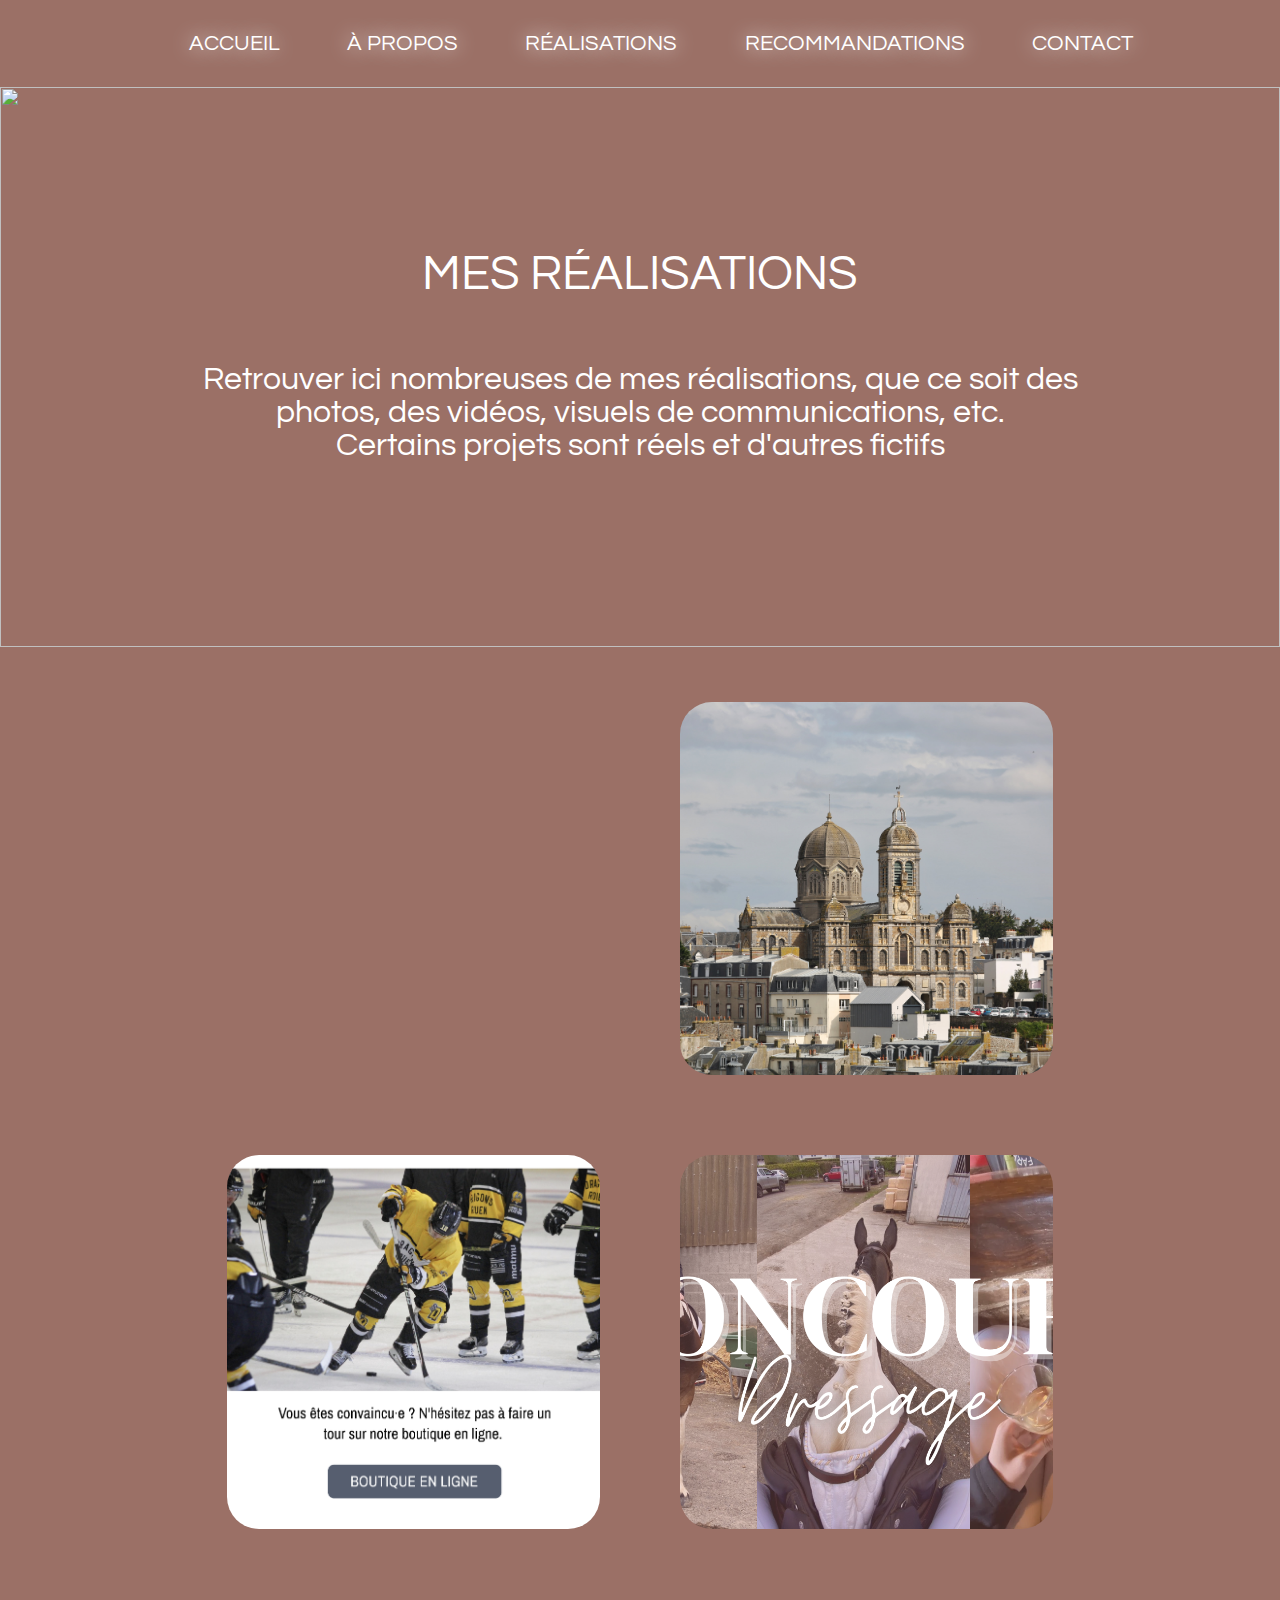
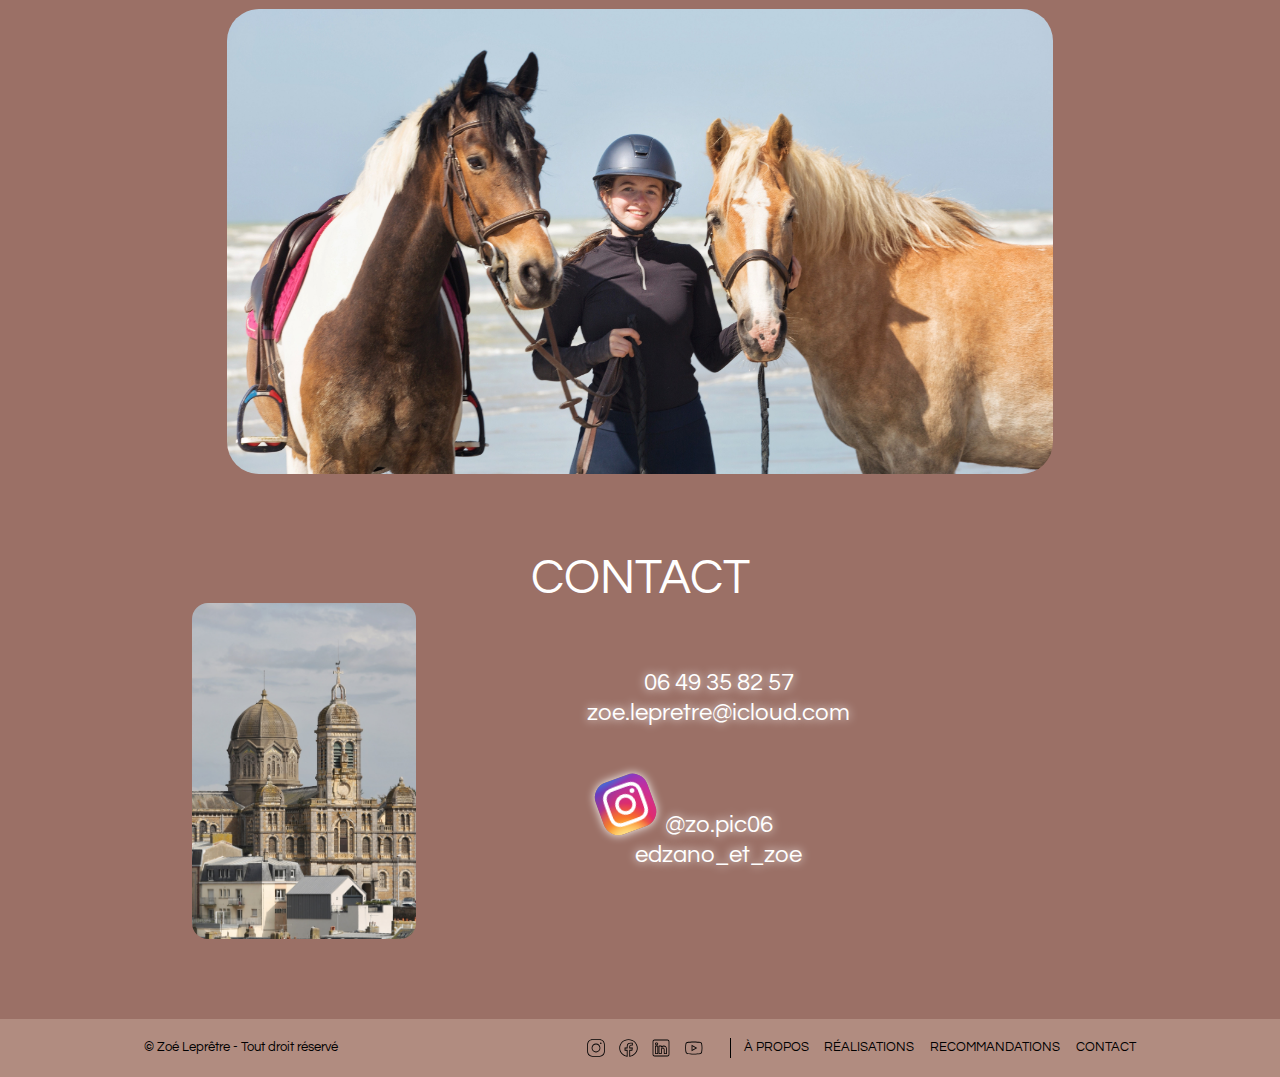
==== realisation.html @ fb7583e0 "2.1.0" ====
<!DOCTYPE html>
<html lang="fr">
  <head>
    <style>
      @import url("https://fonts.googleapis.com/css2?family=Press+Start+2P&family=Roboto+Slab:wght@100..900&family=Shrikhand&family=Teko:wght@300..700&display=swap");
    </style>
    <style>
      @import url("https://fonts.googleapis.com/css2?family=Press+Start+2P&family=Questrial&family=Roboto+Slab:wght@100..900&family=Shrikhand&family=Teko:wght@300..700&display=swap");
    </style>
    <link rel="stylesheet" href="header.css" />
    <link rel="stylesheet" href="realisation.css" />
    <meta charset="UTF-8" />
    <meta name="viewport" content="width=device-width, initial-scale=1.0" />
    <title>PortFolio - réalisations</title>
  </head>
  <body>
    <header>
      <nav>
        <a class="menu2" href="index.html">Accueil</a>
        <a class="menu2" href="propos.html">à Propos</a>
        <a class="menu2" href="realisation.html">Réalisations</a>
        <a class="menu2" href="recommandation.html">Recommandations</a>
        <a class="menu2" href="contact.html">Contact</a>
      </nav>
    </header>
    <header id="header2">
      <input type="checkbox" id="menu-toggle" hidden />
      <label for="menu-toggle" class="menu">
        <img id="burger" src="images/1 PAGE D'ACCUEIL/menu.png" alt="Menu" />
        <img id="croix" src="images/1 PAGE D'ACCUEIL/croix.png" alt="Menu" />
      </label>
      <div id="nav2">
        <a class="menu1" href="index.html">Accueil</a>
        <a class="menu1" href="propos.html">À Propos</a>
        <a class="menu1" href="realisation.html">Réalisation</a>
        <a class="menu1" href="recommandation.html">Recommandations</a>
        <a class="menu1" href="contact.html">Contact</a>
      </div>
    </header>
    <div id="titre">
      <img src="images/1 PAGE D'ACCUEIL/1.jpg" alt="" />
      <div id="propos">
        <h1>mes réalisations</h1>
        <p>
          Retrouver ici nombreuses de mes réalisations, que ce soit des photos,
          des vidéos, visuels de communications, etc. <br />
          Certains projets sont réels et d'autres fictifs
        </p>
      </div>
    </div>
    <main>
      <div id="grid">
        <img id="grid1" src="images/3 REALISATIONS/2.png" alt="" />
        <p id="grid1">Visuels Réseaux sociaux</p>

        <img id="grid2" src="images/3 REALISATIONS/3.JPG" alt="" />
        <p id="grid2">Photographie</p>

        <img id="grid3" src="images/3 REALISATIONS/4.PNG" alt="" />
        <p id="grid3">Prototype Site web</p>

        <img id="grid4" src="images/3 REALISATIONS/5.PNG" alt="" />
        <p id="grid4">Contenu Youtube</p>

        <img id="grid5" src="images/3 REALISATIONS/6.JPG" alt="" />
        <p id="grid5">Mes réseaux sociaux</p>
      </div>
    </main>

    <div id="contact">
      <h3>Contact</h3>
      <div id="contact2">
        <img src="images/1 PAGE D'ACCUEIL/15.JPG" alt="" />
        <div id="info">
          <a href="tel:06 49 35 82 57 " target="_blank">06 49 35 82 57 </a>
          <a href="mail:zoe.lepretre@icloud.com" target="_blank"
            >zoe.lepretre@icloud.com</a
          >
          <div id="insta">
            <img src="images/1 PAGE D'ACCUEIL/14.png" alt="" />
            <a href="https://www.instagram.com/zo.pic06/" target="_blank"
              >@zo.pic06</a
            >
            <a href="https://www.instagram.com/edzano_et_zoe/" target="_blank"
              >edzano_et_zoe</a
            >
          </div>
        </div>
        <img src="images/1 PAGE D'ACCUEIL/13.JPG" alt="" />
      </div>
    </div>

    <footer>
      <div id="footer">
        <div>
          <p>&copy; Zoé Leprêtre - Tout droit réservé</p>
        </div>
        <div id="reseaux">
          <img src="images/1 PAGE D'ACCUEIL/instagram.svg" alt="" />
          <img src="images/1 PAGE D'ACCUEIL/facebook-logo.svg" alt="" />
          <img src="images/1 PAGE D'ACCUEIL/linkedin-logo.svg" alt="" />
          <img src="images/1 PAGE D'ACCUEIL/youtube.svg" alt="" />
        </div>
        <div>
          <a href="">à propos</a>
          <a href="">réalisations</a>
          <a href="">recommandations</a>
          <a href="">contact</a>
        </div>
      </div>
    </footer>
  </body>
</html>
---- header.css ----
:root {
  --couleur_fond: #9b7066;
  --couleur_text: #ffffff;
  --titre: "Shrikhand", serif;
  --text: "Questrial", sans-serif;
  --angle: 15em;
}
/**************************HEAD****************/
* {
  padding: 0;
  margin: 0;
}
body {
  color: var(--couleur_text);
  overflow-x: hidden;
  background-color: var(--couleur_fond);
  overflow-wrap: anywhere;
  font-family: var(--text);
}
html {
  scroll-behavior: smooth;
}

/****************************NAV**********************/
header {
  display: flex;
  justify-content: end;
}
#header2 {
  display: none;
}
.menu {
  display: none;
}
nav {
  margin-top: 2em;
  margin-bottom: 2em;
  display: flex;
  margin-right: 5em;
}
nav a {
  margin-right: 3em;
  text-align: center;
  font-size: 1.4em;
  text-transform: uppercase;
  color: var(--couleur_text);
  text-decoration: none;
  text-shadow: white 0 0 20px;
  transition: all 0.2s ease;
}
nav a:hover {
  text-shadow: black 0 0 20px;

  color: black;
}
/************************TITRE**********************/
#propos {
  margin-right: 13%;
  margin-left: 13%;
}
#titre img {
  object-fit: cover;
  width: 100%;
  height: 35em;
}

h3 {
  text-align: center;
  font-size: 3em;
  text-transform: uppercase;
  font-weight: 100;
}

#contact {
  margin-bottom: 5em;
  margin-top: 5em;
  margin-left: 15%;
  margin-right: 15%;
}
#contact2 {
  justify-content: space-around;
  display: flex;
  align-items: center;
}
#contact img {
  border-radius: 1em;
  width: 25%;
}
#info {
  text-align: center;
  display: flex;
  flex-direction: column;
}
#info a {
  color: var(--couleur_text);
  text-decoration: none;
  font-size: 1.5em;
}
#insta img {
  margin-top: 3em;
  width: 9%;
  margin-bottom: -20px;
  transform: rotate(-20deg);
  margin-left: 30%;
  box-shadow: #ffffff 0 0 10px;
  transition: all 0.2s ease;
}
#insta {
  text-align: center;
  display: flex;
  flex-direction: column;
}
#info a {
  margin-bottom: 0.2em;
  text-shadow: #ffffff 0 0 10px;
  transition: all 0.2s ease;
}
/************************FOOTER***********************/
footer {
  font-size: 0.8em;
  padding: 1.5em;
  color: black;
  background-color: #b18c80;
}
#footer {
  justify-content: center;
  align-items: center;
  display: flex;
}
#reseaux {
  margin-left: 10em;
  display: flex;
  justify-content: end;
  border-right: 1px black solid;
  padding-right: 1em;
}

#reseaux img {
  margin-right: 1em;
  width: 8%;
}
#footer a {
  margin-left: 1em;
  font-weight: 400;
  color: black;
  text-transform: uppercase;
  text-decoration: none;
  transition: all 0.2s ease;
}

#info a:hover {
  color: black;
  text-shadow: black 0 0 20px;
}
#insta img:hover {
  box-shadow: black 0 0 20px;
}
#footer a:hover {
  color: white;
}
/*****************media***************/

@media (max-width: 1100px) {
  nav a {
    font-size: 1em;
  }
  nav {
    margin-right: 0;
  }
  #insta img {
    margin-bottom: -10px;
    margin-left: 25%;
  }
}

@media (max-width: 640px) {
  nav a {
    font-size: 0.8em;
  }
}
@media (max-width: 870px) {
  #info a {
    color: var(--couleur_text);
    text-decoration: none;
    font-size: 1em;
  }
  header {
    justify-content: space-around;
    margin: 0;
  }
  nav a {
    margin: 1em;
  }
  nav {
    text-align: center;
  }

  footer {
    font-size: 0.5em;
  }
}
@media (max-width: 426px) {
  .menu {
    display: block;
    height: auto;
    text-align: end;
    margin-top: 2%;
    margin-right: 5%;
  }
  header {
    display: none;
  } /* Style pour l'en-tête */
  #header2 {
    display: block;
    position: fixed;
    text-align: end;
    top: 0;
    right: 0;
    width: 100%;
    padding: 10px;
    z-index: 10;
  }

  .menu {
    cursor: pointer;
    display: inline-block;
  }

  .menu img {
    filter: invert(1);
    width: 30px;
  }

  #nav2 {
    display: none;
    position: absolute;
    top: 50px;
    right: 10px;
    padding: 10px;
    border-radius: 8px;
  }

  #menu-toggle:checked + label + #nav2 {
    display: block;
  }

  #menu-toggle:checked + .menu #croix {
    display: block;
  }

  #menu-toggle:checked + .menu #burger {
    display: none;
  }

  .menu1 {
    display: block;
    color: white;
    text-decoration: none;
    margin: 5px 0;
    margin-right: 0.8em;
    text-align: right;
    text-shadow: 0 0 20px #ffffff;
  }
  .menu #croix {
    display: none;
    width: 25px;
  }

  .menu1:hover {
    color: #ddd; /* Couleur de survol */
  }

  nav a {
    margin: 0.7em;
    font-size: 0.7em;
  }
  h3 {
    font-size: 2em;
  }
  #contact img {
    display: none;
  }
  #info {
    margin-top: 2em;
  }
  #info img {
    display: block;
  }
  #info a {
    font-size: 1em;
    animation: brillant 2s linear infinite;
  }
  @keyframes brillant {
    0% {
      text-shadow: white 0 0 20px;
    }
    50% {
      text-shadow: white 0 0 0px;
    }
    100% {
      text-shadow: white 0 0 20px;
    }
  }
  footer {
    font-size: 0.2em;
  }
}
---- realisation.css ----
:root {
  --couleur_fond: #9b7066;
  --couleur_text: #ffffff;
  --titre: "Shrikhand", serif;
  --text: "Questrial", sans-serif;
  --angle: 15em;
}
#propos {
  text-align: center;
  margin-top: -25em;
}
h1 {
  font-size: 3em;
  font-weight: 100;
  text-transform: uppercase;
}
#propos p {
  margin-top: 2em;
  font-size: 2em;
}
main {
  margin-top: 15em;
}
#grid {
  display: grid;
  grid-template-columns: repeat(6, 1fr);
  grid-gap: 5em;
  text-align: center;
}
#grid p {
  font-size: 2em;
  margin-top: 6.5em;
  display: none;
  cursor: pointer;
  z-index: 2;
  transition: all 0.3s ease;
}

#grid img:hover + p {
  display: block; /* Affiche le texte au survol de l'image */
}
#grid img:hover {
  filter: brightness(0.5);
}

#grid img {
  border-radius: 2em;
  width: 100%;
  cursor: pointer;
}
#grid1 {
  grid-column: 2/4;
  grid-row: 1;
}
#grid2 {
  grid-column: 4/6;
  grid-row: 1;
}
#grid3 {
  grid-column: 2/4;
  grid-row: 2;
}
#grid4 {
  grid-column: 4/6;
  grid-row: 2;
}
#grid5 {
  grid-column: 2/6;
  grid-row: 3;
}

@media (max-width: 426px) {
  #grid1 {
    grid-column: 2/6;
    grid-row: 1;
  }
  #grid2 {
    grid-column: 2/6;
    grid-row: 2;
  }
  #grid3 {
    grid-column: 2/6;
    grid-row: 3;
  }
  #grid4 {
    grid-column: 2/6;
    grid-row: 4;
  }
  #grid5 {
    grid-column: 2/6;
    grid-row: 5;
  }
}
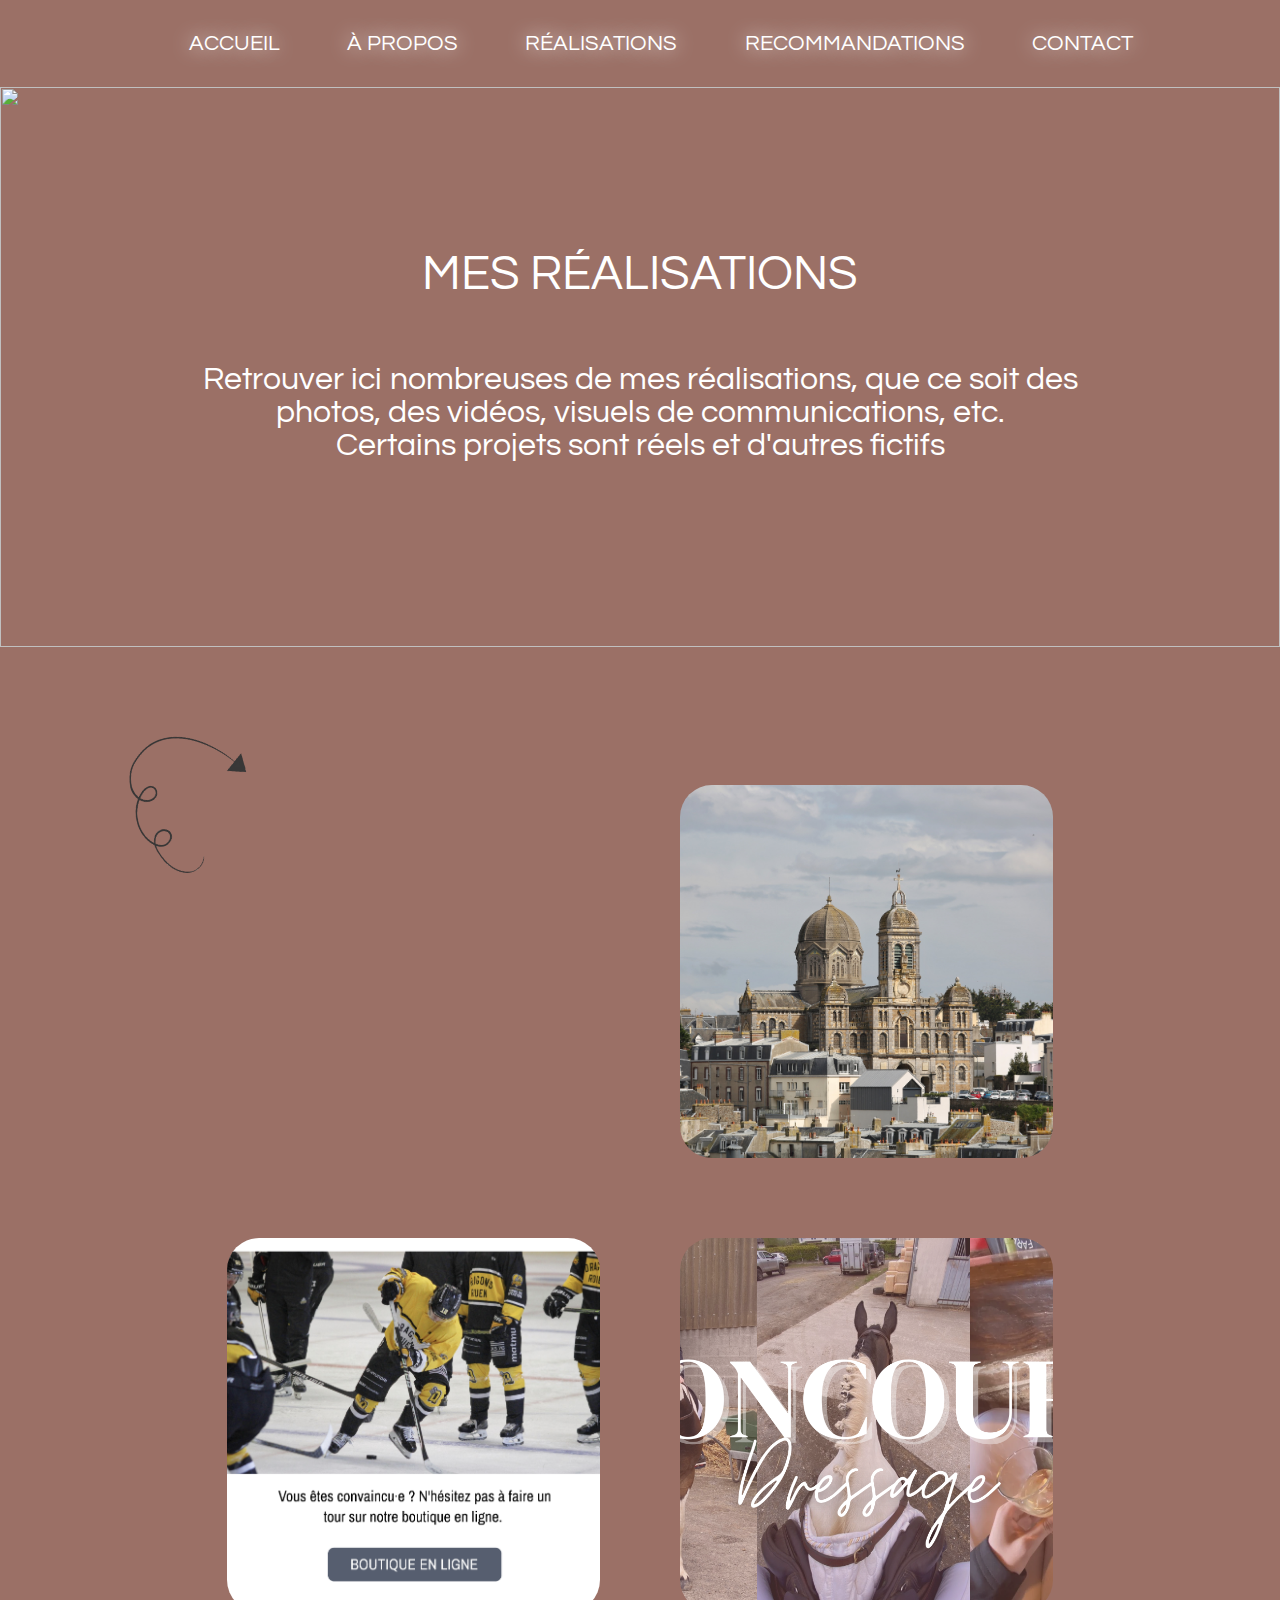
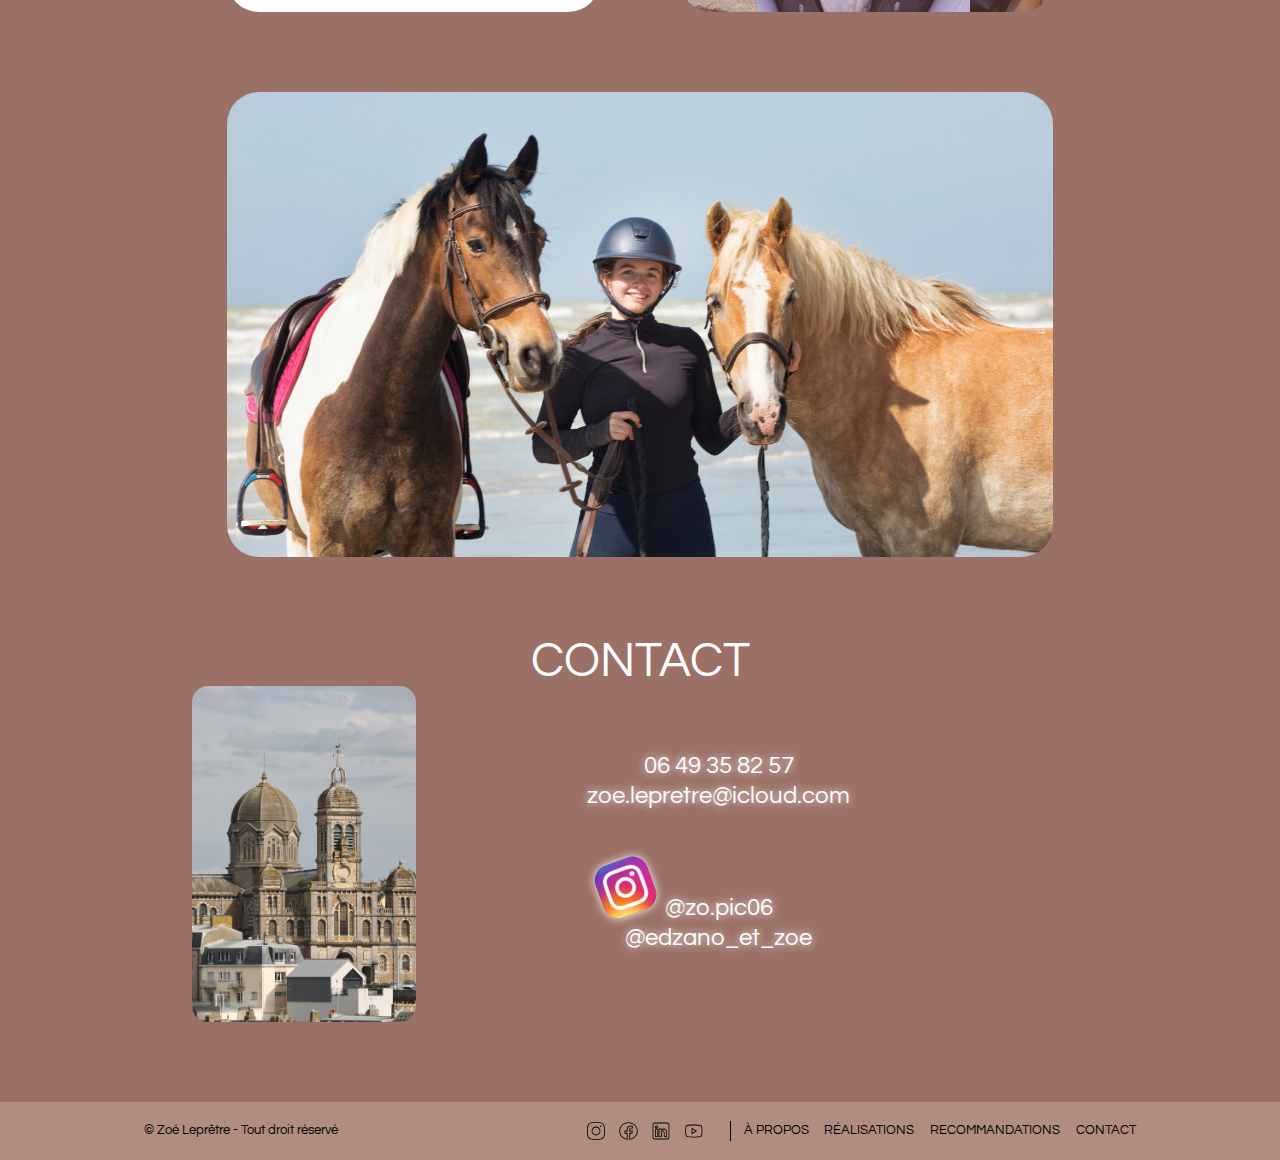
==== commit bb3d3470: "2.2.0" ====
--- a/realisation.html
+++ b/realisation.html
@@ -48,6 +48,8 @@
         </p>
       </div>
     </div>
+    <img id="fleche" src="images/3 REALISATIONS/fleche.png" alt="" />
+
     <main>
       <div id="grid">
         <img id="grid1" src="images/3 REALISATIONS/2.png" alt="" />
@@ -82,7 +84,7 @@
               >@zo.pic06</a
             >
             <a href="https://www.instagram.com/edzano_et_zoe/" target="_blank"
-              >edzano_et_zoe</a
+              >@edzano_et_zoe</a
             >
           </div>
         </div>
@@ -102,10 +104,10 @@
           <img src="images/1 PAGE D'ACCUEIL/youtube.svg" alt="" />
         </div>
         <div>
-          <a href="">à propos</a>
-          <a href="">réalisations</a>
-          <a href="">recommandations</a>
-          <a href="">contact</a>
+          <a href="propos.html">à propos</a>
+          <a href="realisation.html">réalisations</a>
+          <a href="recommandation.html">recommandations</a>
+          <a href="contact.html">contact</a>
         </div>
       </div>
     </footer>
--- a/header.css
+++ b/header.css
@@ -6,6 +6,7 @@
   --angle: 15em;
 }
 /**************************HEAD****************/
+
 * {
   padding: 0;
   margin: 0;
@@ -71,6 +72,17 @@
   font-weight: 100;
 }
 
+h1 {
+  font-size: 3em;
+  font-weight: 100;
+  text-transform: uppercase;
+}
+
+#propos p {
+  margin-top: 2em;
+  font-size: 2em;
+}
+
 #contact {
   margin-bottom: 5em;
   margin-top: 5em;
@@ -161,6 +173,9 @@
 /*****************media***************/
 
 @media (max-width: 1100px) {
+  #propos p {
+    font-size: 1.7em;
+  }
   nav a {
     font-size: 1em;
   }
@@ -179,6 +194,9 @@
   }
 }
 @media (max-width: 870px) {
+  #propos p {
+    font-size: 1.7em;
+  }
   #info a {
     color: var(--couleur_text);
     text-decoration: none;
@@ -200,6 +218,17 @@
   }
 }
 @media (max-width: 426px) {
+  h1 {
+    margin-top: 1em;
+    font-size: 2em;
+  }
+  #propos p {
+    font-size: 1.2em;
+  }
+  h1 {
+    margin-top: 2em;
+    font-size: 2em;
+  }
   .menu {
     display: block;
     height: auto;
@@ -305,3 +334,14 @@
     font-size: 0.2em;
   }
 }
+
+@media (max-width: 321px) {
+  h1 {
+    margin-top: 2em;
+    font-size: 1.7em;
+  }
+
+  #propos p {
+    font-size: 1.3em;
+  }
+}
--- a/realisation.css
+++ b/realisation.css
@@ -4,6 +4,9 @@
   --titre: "Shrikhand", serif;
   --text: "Questrial", sans-serif;
   --angle: 15em;
+}
+body {
+  overflow-x: hidden;
 }
 #propos {
   text-align: center;
@@ -19,8 +22,16 @@
   font-size: 2em;
 }
 main {
-  margin-top: 15em;
+  margin-top: -7%;
 }
+#fleche {
+  position: relative;
+  width: 12%;
+  margin-top: 20%;
+  transform: rotate(-150deg);
+  margin-left: 8%;
+}
+
 #grid {
   display: grid;
   grid-template-columns: repeat(6, 1fr);
@@ -34,13 +45,15 @@
   cursor: pointer;
   z-index: 2;
   transition: all 0.3s ease;
+  pointer-events: none;
 }
 
 #grid img:hover + p {
-  display: block; /* Affiche le texte au survol de l'image */
+  display: block;
 }
 #grid img:hover {
   filter: brightness(0.5);
+  box-shadow: white 0 0 50px;
 }
 
 #grid img {
@@ -69,25 +82,74 @@
   grid-row: 3;
 }
 
+@media (max-width: 860px) {
+  #propos p {
+    font-size: 1.7em;
+  }
+}
 @media (max-width: 426px) {
+  #fleche {
+    width: 50%;
+    margin-top: 30%;
+    transform: rotate(-90deg);
+  }
+  h1 {
+    margin-top: 1em;
+    font-size: 2em;
+  }
+  #propos p {
+    font-size: 1.2em;
+  }
+
+  #grid {
+    margin-left: 15%;
+    margin-right: 15%;
+    display: grid;
+    grid-template-columns: repeat(1, 1fr);
+    grid-gap: 5em;
+    text-align: center;
+  }
+
+  #grid p {
+    display: block;
+    margin-top: 50%;
+  }
+  #grid5 {
+    margin-top: 20%;
+  }
+  #grid img {
+    filter: brightness(0.5);
+  }
+
   #grid1 {
-    grid-column: 2/6;
+    grid-column: 1;
     grid-row: 1;
   }
   #grid2 {
-    grid-column: 2/6;
+    grid-column: 1;
     grid-row: 2;
   }
   #grid3 {
-    grid-column: 2/6;
+    grid-column: 1;
     grid-row: 3;
   }
   #grid4 {
-    grid-column: 2/6;
+    grid-column: 1;
     grid-row: 4;
   }
   #grid5 {
-    grid-column: 2/6;
+    grid-column: 1;
     grid-row: 5;
   }
 }
+
+@media (max-width: 321px) {
+  h1 {
+    margin-top: 2em;
+    font-size: 1.7em;
+  }
+
+  #propos p {
+    font-size: 1.3em;
+  }
+}
